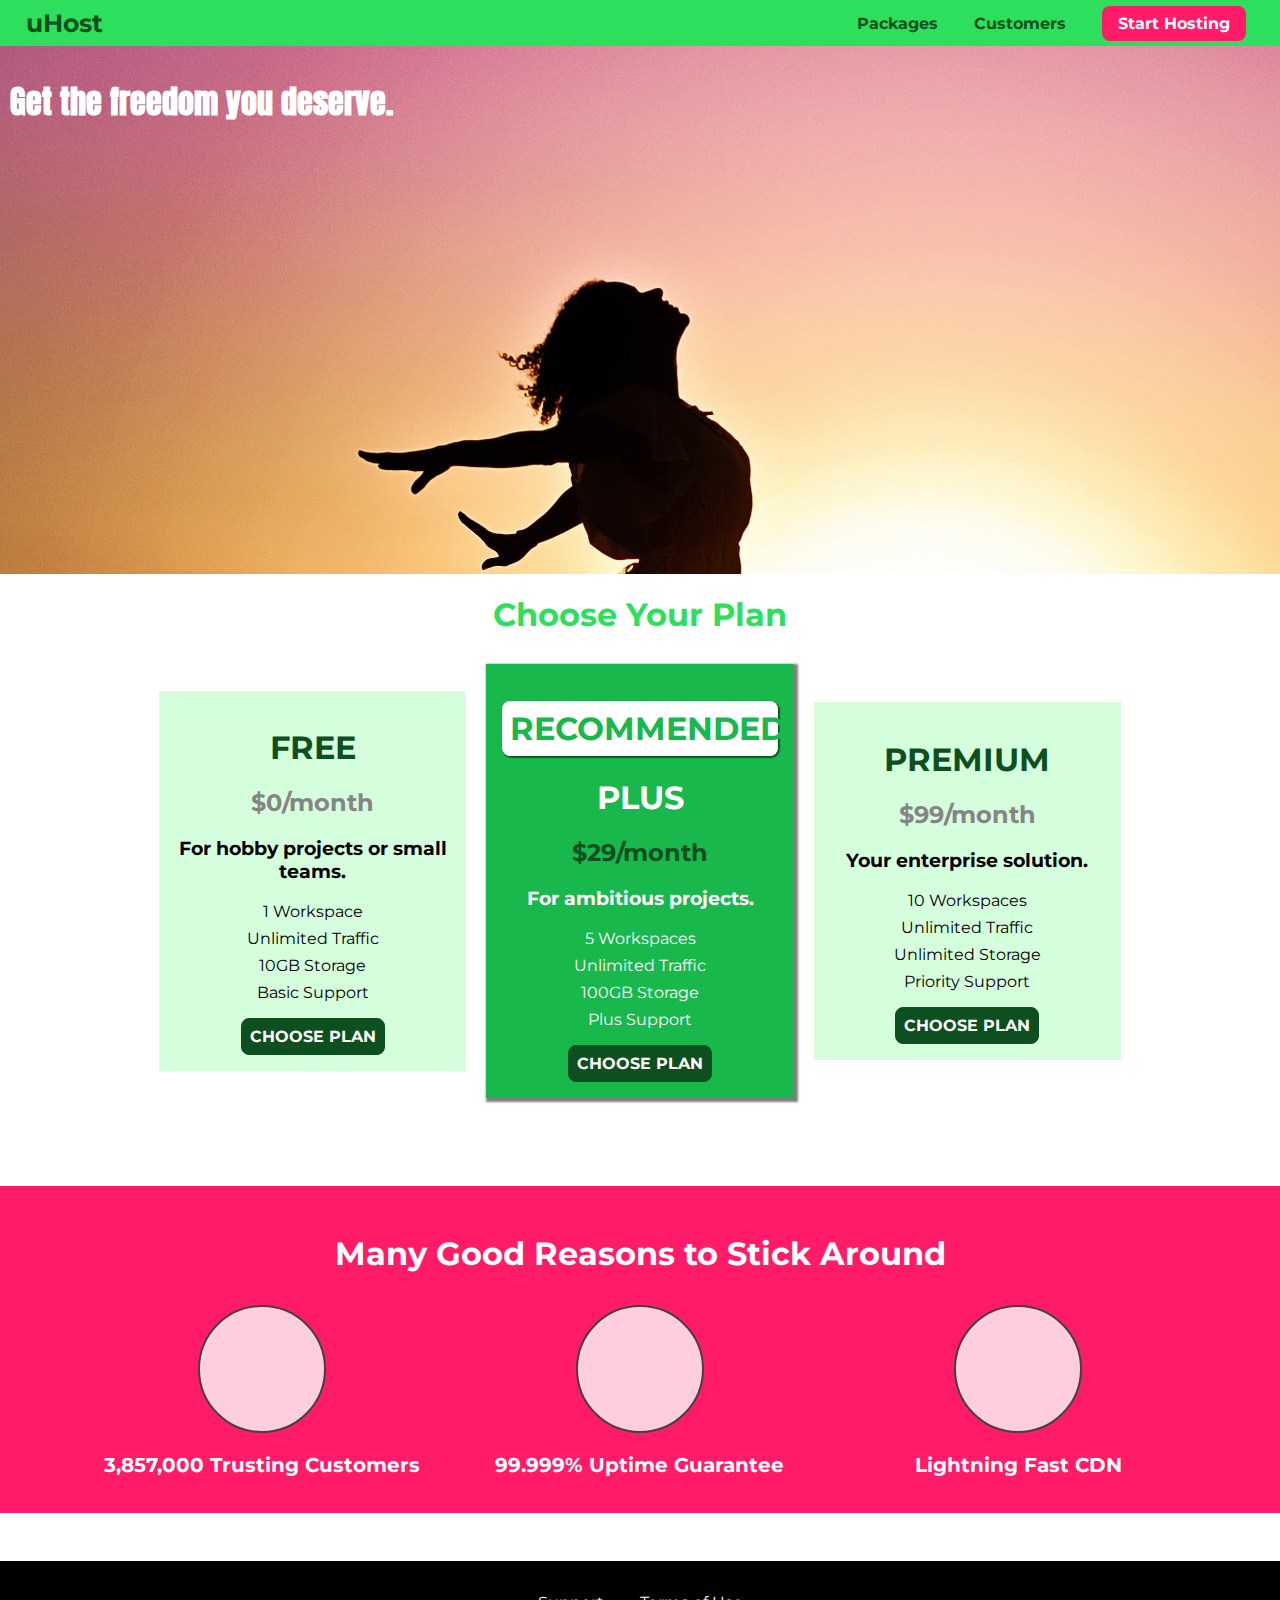
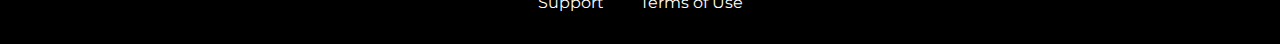
==== index.html @ b0d5c272 "78: Adding the Final Touches - - Horizontal centering tips" ====
<!DOCTYPE html>
<html lang="en">

<head>
  <meta charset="UTF-8">
  <meta http-equiv="X-UA-Compatible" content="ie=edge">
  <title>uHost</title>
  <link rel="shortcut icon" href="favicon.png">
  <link rel="stylesheet" href="shared.css">
  <link rel="stylesheet" href="main.css">
</head>

<body>
  <header class="main-header">
    <div>
      <a href="index.html" class="main-header__brand">
        uHost
      </a>
    </div>
    <nav class="main-nav">
      <ul class="main-nav__items">
        <li class="main-nav__item">
          <a href="packages/index.html">Packages</a>
        </li>
        <li class="main-nav__item">
          <a href="customers/index.html">Customers</a>
        </li>
        <li class="main-nav__item main-nav__item--cta">
          <a href="start-hosting/index.html">Start Hosting</a>
        </li>
      </ul>
    </nav>
  </header>

  <main>
    <section id="product-overview">
      <h1>Get the freedom you deserve.</h1>
    </section>
    <section id="plans">
      <h1 class="section-title">Choose Your Plan</h1>
      <div class="plan__list">
        <article class="plan">
            <h1 class="plan__title">FREE</h1>
            <h2 class="plan__price">$0/month</h2>
            <h3>For hobby projects or small teams.</h3>
            <ul class="plan__features">
                <li class="plan__feature">1 Workspace</li>
                <li class="plan__feature">Unlimited Traffic</li>
                <li class="plan__feature">10GB Storage</li>
                <li class="plan__feature">Basic Support</li>
            </ul>
            <div>
                <button class="button">CHOOSE PLAN</button>
            </div>
        </article>
        <article class="plan plan--highlighted">
            <h1 class="plan__annotation">RECOMMENDED</h1>
            <h1 class="plan__title">PLUS</h1>
            <h2 class="plan__price">$29/month</h2>
            <h3>For ambitious projects.</h3>
            <ul class="plan__features">
                <li class="plan__feature">5 Workspaces</li>
                <li class="plan__feature">Unlimited Traffic</li>
                <li class="plan__feature">100GB Storage</li>
                <li class="plan__feature">Plus Support</li>
            </ul>
            <div>
                <button class="button">CHOOSE PLAN</button>
            </div>
        </article>
        <article class="plan">
            <h1 class="plan__title">PREMIUM</h1>
            <h2 class="plan__price">$99/month</h2>
            <h3>Your enterprise solution.</h3>
            <ul class="plan__features">
                <li class="plan__feature">10 Workspaces</li>
                <li class="plan__feature">Unlimited Traffic</li>
                <li class="plan__feature">Unlimited Storage</li>
                <li class="plan__feature">Priority Support</li>
            </ul>
            <div>
                <button class="button">CHOOSE PLAN</button>
            </div>
        </article>
    </div>
    </section>
    <section id="key-features">
      <h1 class="section-title">Many Good Reasons to Stick Around</h1>
      <ul class="key-feature__list">
          <li class="key-feature">
              <div class="key-feature__image">

              </div>
              <p class="key-feature__description">3,857,000 Trusting Customers</p>
          </li>
          <li class="key-feature">
              <div class="key-feature__image">

              </div>
              <p class="key-feature__description">99.999% Uptime Guarantee</p>
          </li>
          <li class="key-feature">
              <div class="key-feature__image">

              </div>
              <p class="key-feature__description">Lightning Fast CDN</p>
          </li>
      </ul>
    </section>
  </main>
  <footer class="main-footer">
    <nav>
        <ul class="main-footer__links">
            <li class="main-footer__link">
                <a href="#">Support</a>
            </li>
            <li class="main-footer__link">
                <a href="#">Terms of Use</a>
            </li>
        </ul>
    </nav>
</footer>
</body>

</html>
---- shared.css ----
@import url('https://fonts.googleapis.com/css2?family=Anton&display=swap');
@import url('https://fonts.googleapis.com/css2?family=Montserrat&display=swap');
@import url('https://fonts.googleapis.com/css2?family=Montserrat:wght@700&display=swap');

* {
    box-sizing: border-box;
}

body {
    font-family: 'Montserrat', sans-serif;
    margin: 0;
}

.main-header {
    width: 100%;
    background: #2ddf5c;
    padding: 8px 16px;
}

.main-header > div {
    display: inline-block;
    vertical-align: middle;
}

.main-header__brand {
    color: #0e4f1f;
    text-decoration: none;
    font-weight: bold;
    padding: 10px;
    font-size: 25px;
}

.main-nav {
    display: inline-block;
    text-align: right;
    width: calc(100% - 103px);
    vertical-align: middle;
}

.main-nav__items {
    margin: 0;
    list-style: none;
}

.main-nav__item {
    display: inline-block;
    margin: 0 16px;
}

.main-nav__item > a {
    text-decoration: none;
    color: #0e4f1f;
    font-weight: bold;
    padding: 3px 0;
}

.main-nav__item > a:hover,
.main-nav__item > a:active {
    color: white;
    border-bottom: 5px solid white;
}

.main-nav__item--cta > a {
    color: white;
    background-color: #ff1b68;
    padding: 8px 16px;
    border-radius: 8px;
}

.main-nav__item--cta > a:hover,
.main-nav__item--cta > a:active {
    border-bottom: none;
    color: #ff1b68;
    background-color: white;
}

.main-footer {
    background: black;
    padding: 32px;
    margin-top: 48px;
}

.main-footer__links {
    text-align: center;
    list-style: none;
    margin: 0;
    padding: 0;
}

.main-footer__link {
    display: inline-block;
    margin: 0 16px;
}

.main-footer__link > a {
    color: white;
    text-decoration: none;
}

.main-footer__link > a:hover,
.main-footer__link > a:active {
    color: #ccc;
}

.button {
    background-color: #0e4f1f;
    color: white;
    font: inherit;
    border: 1.5px solid #0e4f1f;
    padding: 8px;
    border-radius: 8px; 
    font-weight: bold;
    cursor: pointer;
    margin-top: 8px;
}

.button:hover,
.button:active {
    background-color: white;
    color: #0e4f1f;
}

.button:focus {
    outline: none;
}
---- main.css ----
#product-overview {
    background: url("freedom.jpg");
    width: 100%;
    height: 528px;
    padding: 10px;
}

.section-title {
    color: #2ddf5c;
    text-align: center;
}

#product-overview h1 {
    color: white;
    font-family: 'Anton', sans-serif;
}

.plan__list {
    width: 80%;
    margin: auto;
    text-align: center;
}

.plan {
    background-color: #d5ffdc;
    text-align: center;
    padding: 16px;
    margin: 8px;
    display: inline-block;
    width: 30%;
    vertical-align: middle;
}

.plan--highlighted {
    background: #19b84c;
    color: white;
    box-shadow: 2px 2px 2px 2px rgba(0, 0, 0, 0.5);
}   

.plan__annotation {
    background: white;
    color: #19b84c;
    padding: 8px;
    box-shadow: 1px 1px 1px 1px rgba(0, 0, 0, 0.5);
    border-radius: 8px;
}

.plan__title {
    color: #0e4f1f;
}

.plan__price {
    color: #858585;
}

.plan--highlighted .plan__title {
    color: white;
}

.plan--highlighted .plan__price {
    color: #0e4f1f;
}

.plan__features {
    list-style: none;
    margin: 0;
    padding: 0;
}

.plan__feature {
    margin: 8px 0;
}

#key-features {
    background-color: #ff1b68;
    margin-top: 80px;
    padding: 16px;
}

#key-features > .section-title {
    color: white;
    margin: 32px;
}

.key-feature__list {
    list-style: none;
    margin: 0;
    padding: 0;
    text-align: center;
}

.key-feature {
    display: inline-block;
    width: 30%;
    vertical-align: top;
}

.key-feature__description {
    text-align: center;
    font-weight: bold;
    color: white;
    font-size: 20px;
}

.key-feature__image {
    background: #ffcede;
    width: 128px;
    height: 128px;
    border: 2px solid #424242;
    border-radius: 50%;
    margin: auto;
}
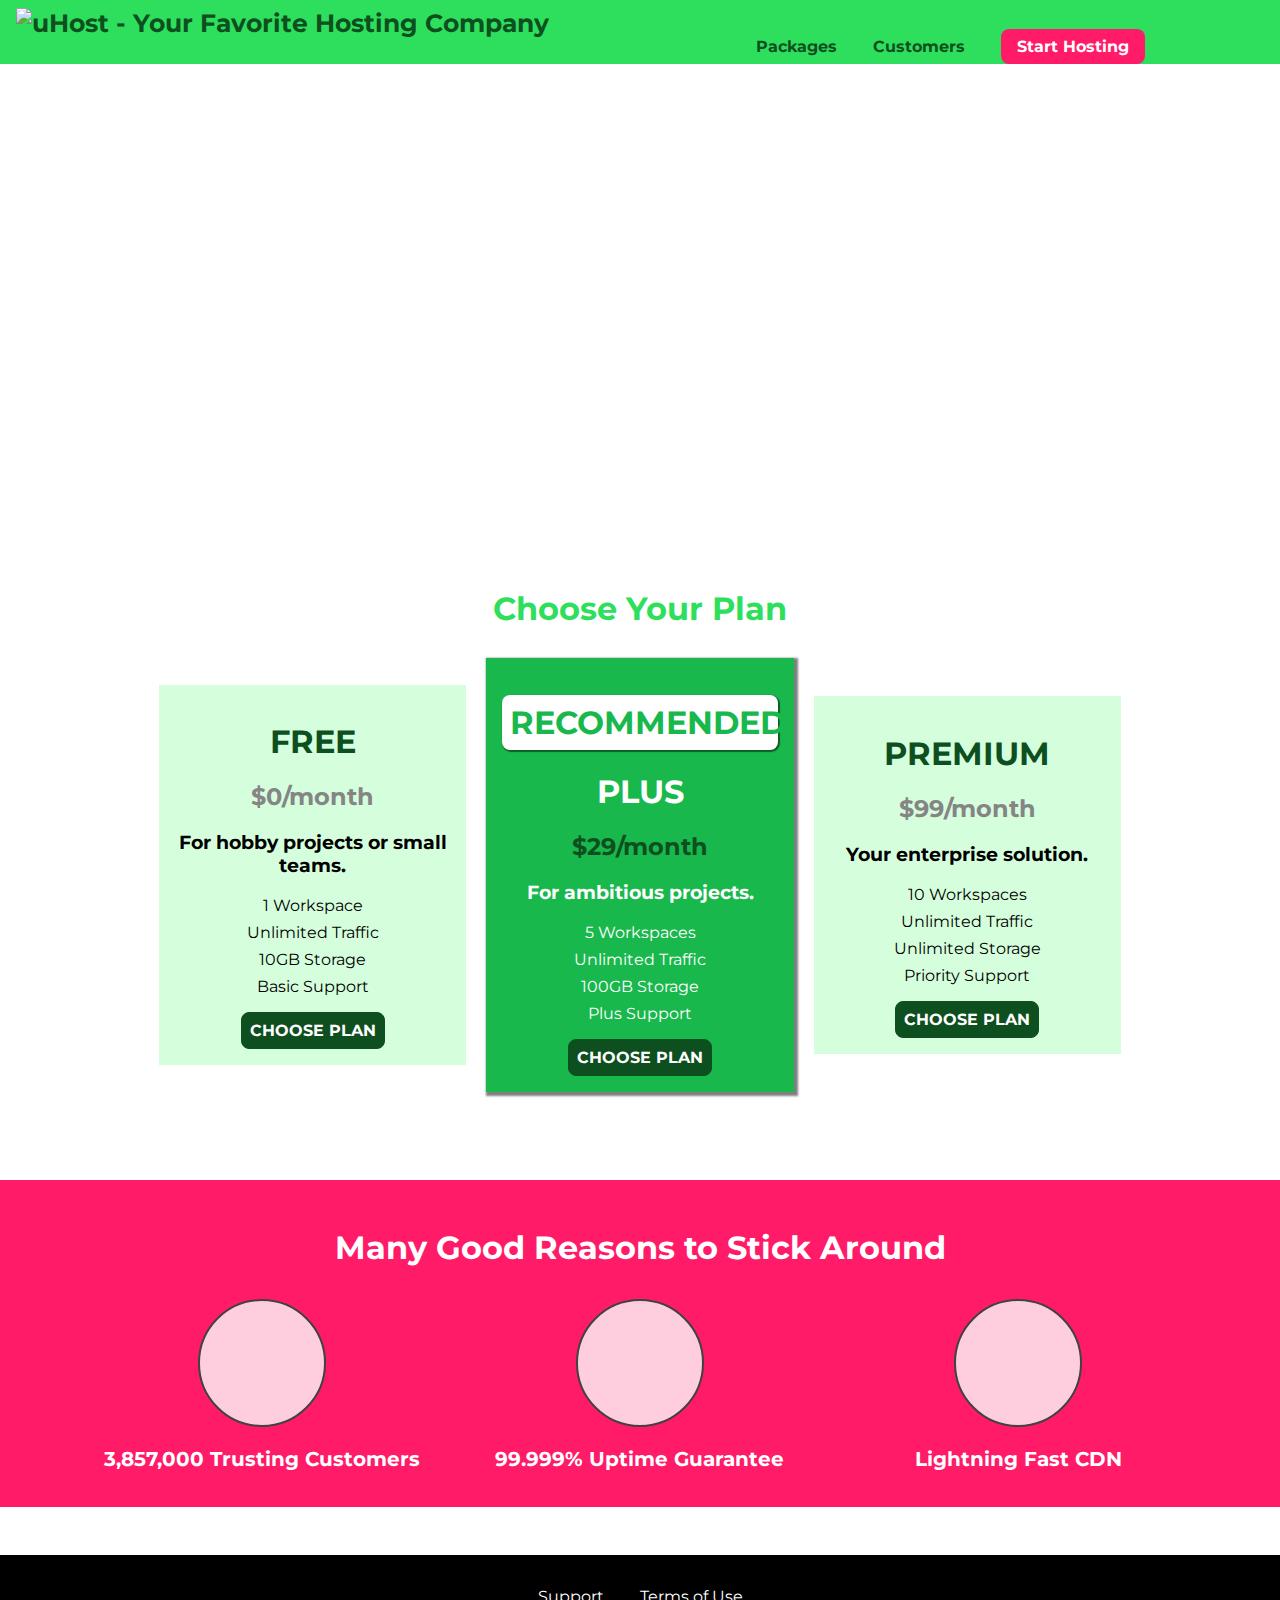
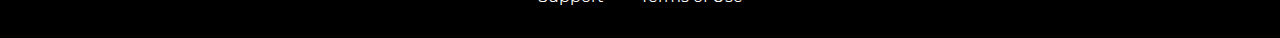
==== commit a6f51348: "103: Adding the Customers Page to our Website - -" ====
--- a/index.html
+++ b/index.html
@@ -14,7 +14,7 @@
   <header class="main-header">
     <div>
       <a href="index.html" class="main-header__brand">
-        uHost
+        <img src="images/uhost-icon.png" alt="uHost - Your Favorite Hosting Company">
       </a>
     </div>
     <nav class="main-nav">
--- a/shared.css
+++ b/shared.css
@@ -15,6 +15,10 @@
     width: 100%;
     background: #2ddf5c;
     padding: 8px 16px;
+    position: fixed;
+    top: 0;
+    left: 0;
+    z-index: 1;
 }
 
 .main-header > div {
@@ -26,8 +30,13 @@
     color: #0e4f1f;
     text-decoration: none;
     font-weight: bold;
-    padding: 10px;
     font-size: 25px;
+    height: 22px;
+    display: inline-block;
+}
+
+.main-header__brand img {
+    height: 100%;
 }
 
 .main-nav {
--- a/main.css
+++ b/main.css
@@ -1,8 +1,10 @@
 #product-overview {
-    background: url("freedom.jpg");
+    background: url("images/freedom.jpg") left 10% bottom 20% / cover no-repeat border-box;
     width: 100%;
     height: 528px;
     padding: 10px;
+    margin-top: 40px;
+    position: relative;
 }
 
 .section-title {
@@ -13,6 +15,9 @@
 #product-overview h1 {
     color: white;
     font-family: 'Anton', sans-serif;
+    position: absolute;
+    bottom: 3%;
+    left: 4%;
 }
 
 .plan__list {
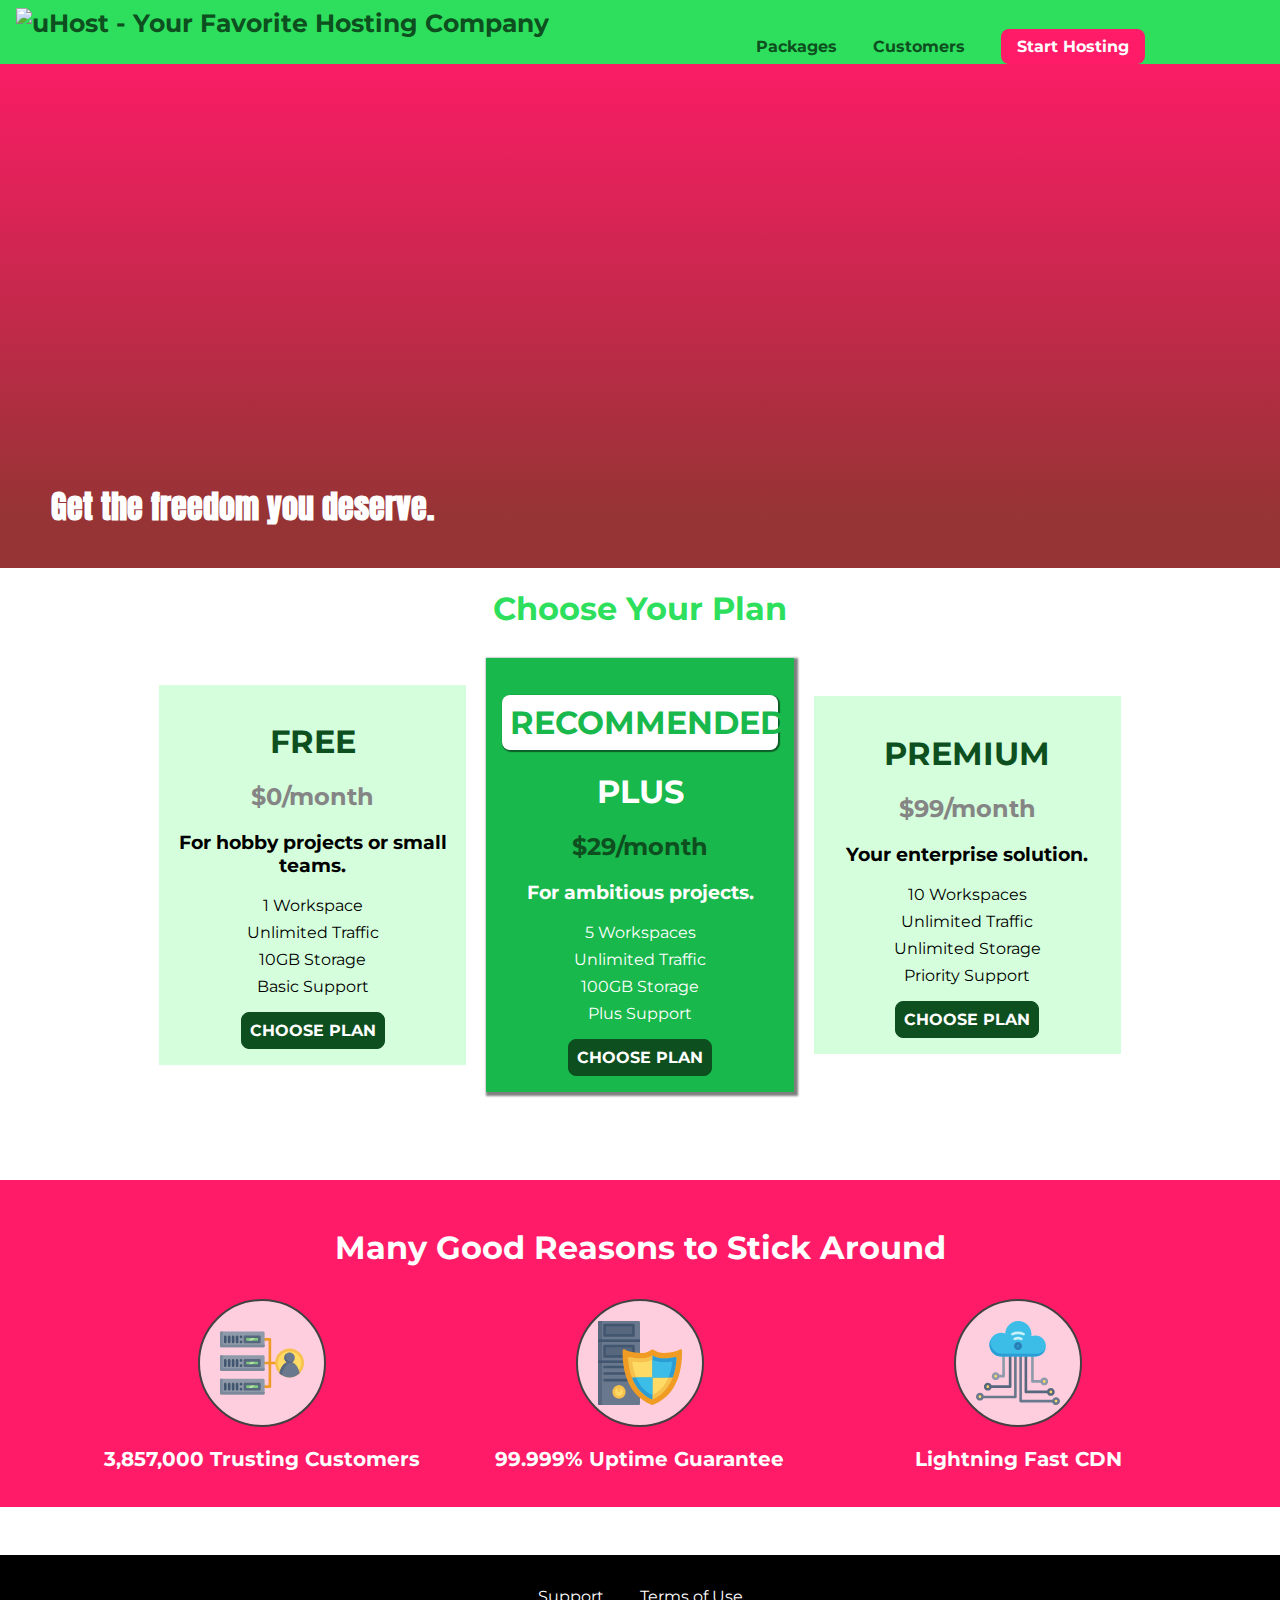
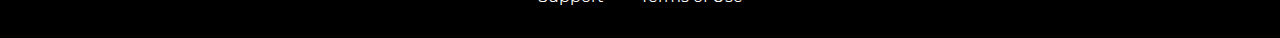
==== commit 3dcd737a: "119: Fixing the Height 100% Issue - -" ====
--- a/index.html
+++ b/index.html
@@ -11,6 +11,8 @@
 </head>
 
 <body>
+  <div class="backdrop"></div>
+
   <header class="main-header">
     <div>
       <a href="index.html" class="main-header__brand">
@@ -40,86 +42,262 @@
       <h1 class="section-title">Choose Your Plan</h1>
       <div class="plan__list">
         <article class="plan">
-            <h1 class="plan__title">FREE</h1>
-            <h2 class="plan__price">$0/month</h2>
-            <h3>For hobby projects or small teams.</h3>
-            <ul class="plan__features">
-                <li class="plan__feature">1 Workspace</li>
-                <li class="plan__feature">Unlimited Traffic</li>
-                <li class="plan__feature">10GB Storage</li>
-                <li class="plan__feature">Basic Support</li>
-            </ul>
-            <div>
-                <button class="button">CHOOSE PLAN</button>
-            </div>
+          <h1 class="plan__title">FREE</h1>
+          <h2 class="plan__price">$0/month</h2>
+          <h3>For hobby projects or small teams.</h3>
+          <ul class="plan__features">
+            <li class="plan__feature">1 Workspace</li>
+            <li class="plan__feature">Unlimited Traffic</li>
+            <li class="plan__feature">10GB Storage</li>
+            <li class="plan__feature">Basic Support</li>
+          </ul>
+          <div>
+            <button class="button">CHOOSE PLAN</button>
+          </div>
         </article>
         <article class="plan plan--highlighted">
-            <h1 class="plan__annotation">RECOMMENDED</h1>
-            <h1 class="plan__title">PLUS</h1>
-            <h2 class="plan__price">$29/month</h2>
-            <h3>For ambitious projects.</h3>
-            <ul class="plan__features">
-                <li class="plan__feature">5 Workspaces</li>
-                <li class="plan__feature">Unlimited Traffic</li>
-                <li class="plan__feature">100GB Storage</li>
-                <li class="plan__feature">Plus Support</li>
-            </ul>
-            <div>
-                <button class="button">CHOOSE PLAN</button>
-            </div>
+          <h1 class="plan__annotation">RECOMMENDED</h1>
+          <h1 class="plan__title">PLUS</h1>
+          <h2 class="plan__price">$29/month</h2>
+          <h3>For ambitious projects.</h3>
+          <ul class="plan__features">
+            <li class="plan__feature">5 Workspaces</li>
+            <li class="plan__feature">Unlimited Traffic</li>
+            <li class="plan__feature">100GB Storage</li>
+            <li class="plan__feature">Plus Support</li>
+          </ul>
+          <div>
+            <button class="button">CHOOSE PLAN</button>
+          </div>
         </article>
         <article class="plan">
-            <h1 class="plan__title">PREMIUM</h1>
-            <h2 class="plan__price">$99/month</h2>
-            <h3>Your enterprise solution.</h3>
-            <ul class="plan__features">
-                <li class="plan__feature">10 Workspaces</li>
-                <li class="plan__feature">Unlimited Traffic</li>
-                <li class="plan__feature">Unlimited Storage</li>
-                <li class="plan__feature">Priority Support</li>
-            </ul>
-            <div>
-                <button class="button">CHOOSE PLAN</button>
-            </div>
+          <h1 class="plan__title">PREMIUM</h1>
+          <h2 class="plan__price">$99/month</h2>
+          <h3>Your enterprise solution.</h3>
+          <ul class="plan__features">
+            <li class="plan__feature">10 Workspaces</li>
+            <li class="plan__feature">Unlimited Traffic</li>
+            <li class="plan__feature">Unlimited Storage</li>
+            <li class="plan__feature">Priority Support</li>
+          </ul>
+          <div>
+            <button class="button">CHOOSE PLAN</button>
+          </div>
         </article>
-    </div>
+      </div>
     </section>
     <section id="key-features">
       <h1 class="section-title">Many Good Reasons to Stick Around</h1>
       <ul class="key-feature__list">
-          <li class="key-feature">
-              <div class="key-feature__image">
-
-              </div>
-              <p class="key-feature__description">3,857,000 Trusting Customers</p>
-          </li>
-          <li class="key-feature">
-              <div class="key-feature__image">
-
-              </div>
-              <p class="key-feature__description">99.999% Uptime Guarantee</p>
-          </li>
-          <li class="key-feature">
-              <div class="key-feature__image">
-
-              </div>
-              <p class="key-feature__description">Lightning Fast CDN</p>
-          </li>
+        <li class="key-feature">
+          <div class="key-feature__image">
+            <svg viewBox="0 0 512 512">
+              <path style="fill:#F09B24;"
+                d="M344,248h-32V112c0-4.418-3.582-8-8-8h-40c-4.418,0-8,3.582-8,8s3.582,8,8,8h32v128h-32  c-4.418,0-8,3.582-8,8s3.582,8,8,8h32v128h-32c-4.418,0-8,3.582-8,8s3.582,8,8,8h40c4.418,0,8-3.582,8-8V264h32c4.418,0,8-3.582,8-8  S348.418,248,344,248z" />
+              <path style="fill:#8E9AA9;"
+                d="M264,64H8c-4.418,0-8,3.582-8,8v80c0,4.418,3.582,8,8,8h256c4.418,0,8-3.582,8-8V72  C272,67.582,268.418,64,264,64z" />
+              <path style="fill:#7C899B;"
+                d="M24,144c-4.418,0-8-3.582-8-8V64H8c-4.418,0-8,3.582-8,8v80c0,4.418,3.582,8,8,8h256  c4.418,0,8-3.582,8-8v-8H24z" />
+              <rect x="152" y="96" style="fill:#B8E3A8;" width="88" height="32" />
+              <g>
+                <polygon style="fill:#7EC97D;" points="152,96 152,128 166,128 198,96  " />
+                <polygon style="fill:#7EC97D;" points="220,96 188,128 240,128 240,96  " />
+              </g>
+              <path style="fill:#56677E;"
+                d="M240,136h-88c-4.418,0-8-3.582-8-8V96c0-4.418,3.582-8,8-8h88c4.418,0,8,3.582,8,8v32  C248,132.418,244.418,136,240,136z M160,120h72v-16h-72V120z" />
+              <g>
+                <path style="fill:#435670;"
+                  d="M32,136c-4.418,0-8-3.582-8-8V96c0-4.418,3.582-8,8-8s8,3.582,8,8v32C40,132.418,36.418,136,32,136z   " />
+                <path style="fill:#435670;"
+                  d="M56,136c-4.418,0-8-3.582-8-8V96c0-4.418,3.582-8,8-8s8,3.582,8,8v32C64,132.418,60.418,136,56,136z   " />
+                <path style="fill:#435670;"
+                  d="M80,136c-4.418,0-8-3.582-8-8V96c0-4.418,3.582-8,8-8s8,3.582,8,8v32C88,132.418,84.418,136,80,136z   " />
+                <path style="fill:#435670;"
+                  d="M104,136c-4.418,0-8-3.582-8-8V96c0-4.418,3.582-8,8-8s8,3.582,8,8v32   C112,132.418,108.418,136,104,136z" />
+                <path style="fill:#435670;"
+                  d="M128,105c-4.418,0-8-3.582-8-8v-1c0-4.418,3.582-8,8-8s8,3.582,8,8v1   C136,101.418,132.418,105,128,105z" />
+                <path style="fill:#435670;"
+                  d="M128,136c-4.418,0-8-3.582-8-8v-1c0-4.418,3.582-8,8-8s8,3.582,8,8v1   C136,132.418,132.418,136,128,136z" />
+              </g>
+              <path style="fill:#8E9AA9;"
+                d="M264,208H8c-4.418,0-8,3.582-8,8v80c0,4.418,3.582,8,8,8h256c4.418,0,8-3.582,8-8v-80  C272,211.582,268.418,208,264,208z" />
+              <path style="fill:#7C899B;"
+                d="M24,288c-4.418,0-8-3.582-8-8v-72H8c-4.418,0-8,3.582-8,8v80c0,4.418,3.582,8,8,8h256  c4.418,0,8-3.582,8-8v-8H24z" />
+              <rect x="152" y="240" style="fill:#B8E3A8;" width="88" height="32" />
+              <g>
+                <polygon style="fill:#7EC97D;" points="152,240 152,272 166,272 198,240  " />
+                <polygon style="fill:#7EC97D;" points="220,240 188,272 240,272 240,240  " />
+              </g>
+              <path style="fill:#56677E;"
+                d="M240,280h-88c-4.418,0-8-3.582-8-8v-32c0-4.418,3.582-8,8-8h88c4.418,0,8,3.582,8,8v32  C248,276.418,244.418,280,240,280z M160,264h72v-16h-72V264z" />
+              <g>
+                <path style="fill:#435670;"
+                  d="M32,280c-4.418,0-8-3.582-8-8v-32c0-4.418,3.582-8,8-8s8,3.582,8,8v32C40,276.418,36.418,280,32,280   z" />
+                <path style="fill:#435670;"
+                  d="M56,280c-4.418,0-8-3.582-8-8v-32c0-4.418,3.582-8,8-8s8,3.582,8,8v32C64,276.418,60.418,280,56,280   z" />
+                <path style="fill:#435670;"
+                  d="M80,280c-4.418,0-8-3.582-8-8v-32c0-4.418,3.582-8,8-8s8,3.582,8,8v32C88,276.418,84.418,280,80,280   z" />
+                <path style="fill:#435670;"
+                  d="M104,280c-4.418,0-8-3.582-8-8v-32c0-4.418,3.582-8,8-8s8,3.582,8,8v32   C112,276.418,108.418,280,104,280z" />
+                <path style="fill:#435670;"
+                  d="M128,249c-4.418,0-8-3.582-8-8v-1c0-4.418,3.582-8,8-8s8,3.582,8,8v1   C136,245.418,132.418,249,128,249z" />
+                <path style="fill:#435670;"
+                  d="M128,280c-4.418,0-8-3.582-8-8v-1c0-4.418,3.582-8,8-8s8,3.582,8,8v1   C136,276.418,132.418,280,128,280z" />
+              </g>
+              <path style="fill:#8E9AA9;"
+                d="M264,352H8c-4.418,0-8,3.582-8,8v80c0,4.418,3.582,8,8,8h256c4.418,0,8-3.582,8-8v-80  C272,355.582,268.418,352,264,352z" />
+              <path style="fill:#7C899B;"
+                d="M24,432c-4.418,0-8-3.582-8-8v-72H8c-4.418,0-8,3.582-8,8v80c0,4.418,3.582,8,8,8h256  c4.418,0,8-3.582,8-8v-8H24z" />
+              <rect x="152" y="384" style="fill:#B8E3A8;" width="88" height="32" />
+              <g>
+                <polygon style="fill:#7EC97D;" points="152,384 152,416 166,416 198,384  " />
+                <polygon style="fill:#7EC97D;" points="220,384 188,416 240,416 240,384  " />
+              </g>
+              <path style="fill:#56677E;"
+                d="M240,424h-88c-4.418,0-8-3.582-8-8v-32c0-4.418,3.582-8,8-8h88c4.418,0,8,3.582,8,8v32  C248,420.418,244.418,424,240,424z M160,408h72v-16h-72V408z" />
+              <g>
+                <path style="fill:#435670;"
+                  d="M32,424c-4.418,0-8-3.582-8-8v-32c0-4.418,3.582-8,8-8s8,3.582,8,8v32C40,420.418,36.418,424,32,424   z" />
+                <path style="fill:#435670;"
+                  d="M56,424c-4.418,0-8-3.582-8-8v-32c0-4.418,3.582-8,8-8s8,3.582,8,8v32C64,420.418,60.418,424,56,424   z" />
+                <path style="fill:#435670;"
+                  d="M80,424c-4.418,0-8-3.582-8-8v-32c0-4.418,3.582-8,8-8s8,3.582,8,8v32C88,420.418,84.418,424,80,424   z" />
+                <path style="fill:#435670;"
+                  d="M104,424c-4.418,0-8-3.582-8-8v-32c0-4.418,3.582-8,8-8s8,3.582,8,8v32   C112,420.418,108.418,424,104,424z" />
+                <path style="fill:#435670;"
+                  d="M128,393c-4.418,0-8-3.582-8-8v-1c0-4.418,3.582-8,8-8s8,3.582,8,8v1   C136,389.418,132.418,393,128,393z" />
+                <path style="fill:#435670;"
+                  d="M128,424c-4.418,0-8-3.582-8-8v-1c0-4.418,3.582-8,8-8s8,3.582,8,8v1   C136,420.418,132.418,424,128,424z" />
+              </g>
+              <path style="fill:#F7C14D;"
+                d="M424,168c-48.523,0-88,39.477-88,88s39.477,88,88,88s88-39.477,88-88S472.523,168,424,168z" />
+              <path style="fill:#FFDB66;"
+                d="M424,184c-39.701,0-72,32.299-72,72s32.299,72,72,72s72-32.299,72-72S463.701,184,424,184z" />
+              <path style="fill:#69788D;"
+                d="M484.893,314.16C476.393,274.588,451.922,248,424,248s-52.393,26.588-60.893,66.16  c-0.605,2.82,0.354,5.749,2.511,7.664C381.731,336.124,402.465,344,424,344s42.269-7.876,58.381-22.176  C484.539,319.909,485.498,316.98,484.893,314.16z" />
+              <path style="fill:#56677E;"
+                d="M434.053,249.171C430.768,248.403,427.411,248,424,248c-27.922,0-52.393,26.588-60.893,66.16  c-0.605,2.82,0.354,5.749,2.511,7.664c3.383,3.002,6.979,5.703,10.734,8.125C384.904,286.243,407.373,255.378,434.053,249.171z" />
+              <path style="fill:#69788D;"
+                d="M424,192c-17.645,0-32,14.355-32,32s14.355,32,32,32s32-14.355,32-32S441.645,192,424,192z" />
+              <path style="fill:#56677E;"
+                d="M432,248c-17.645,0-32-14.355-32-32c0-6.783,2.128-13.076,5.742-18.258  C397.444,203.53,392,213.138,392,224c0,17.645,14.355,32,32,32c10.862,0,20.471-5.444,26.258-13.742  C445.076,245.872,438.783,248,432,248z" />
+
+            </svg>
+          </div>
+          <p class="key-feature__description">3,857,000 Trusting Customers</p>
+        </li>
+        <li class="key-feature">
+          <div class="key-feature__image">
+            <svg viewBox="0 0 512 512">
+              <path style="fill:#69788D;"
+                d="M248,0H8C3.582,0,0,3.582,0,8v496c0,4.418,3.582,8,8,8h240c4.418,0,8-3.582,8-8V8  C256,3.582,252.418,0,248,0z" />
+              <path style="fill:#56677E;"
+                d="M24,504V8c0-4.418,3.582-8,8-8H8C3.582,0,0,3.582,0,8v496c0,4.418,3.582,8,8,8h24  C27.582,512,24,508.418,24,504z" />
+              <g>
+                <rect x="0" y="112" style="fill:#435670;" width="256" height="16" />
+                <rect x="0" y="240" style="fill:#435670;" width="256" height="16" />
+              </g>
+              <path style="fill:#F7C14D;"
+                d="M128,392c-22.056,0-40,17.944-40,40s17.944,40,40,40s40-17.944,40-40S150.056,392,128,392z" />
+              <path style="fill:#FFDB66;"
+                d="M128,408c-13.233,0-24,10.767-24,24s10.767,24,24,24s24-10.767,24-24S141.233,408,128,408z" />
+              <path style="fill:#F7C14D;"
+                d="M128,392c-2.739,0-5.414,0.278-8,0.805V424c0,4.418,3.582,8,8,8c4.418,0,8-3.582,8-8v-31.195  C133.414,392.278,130.739,392,128,392z" />
+              <g>
+                <path style="fill:#435670;"
+                  d="M216,288H40c-4.418,0-8-3.582-8-8s3.582-8,8-8h176c4.418,0,8,3.582,8,8S220.418,288,216,288z" />
+                <path style="fill:#435670;"
+                  d="M216,328H40c-4.418,0-8-3.582-8-8s3.582-8,8-8h176c4.418,0,8,3.582,8,8S220.418,328,216,328z" />
+                <path style="fill:#435670;"
+                  d="M216,368H40c-4.418,0-8-3.582-8-8s3.582-8,8-8h176c4.418,0,8,3.582,8,8S220.418,368,216,368z" />
+                <path style="fill:#435670;"
+                  d="M216,16H40c-4.418,0-8,3.582-8,8v64c0,4.418,3.582,8,8,8h176c4.418,0,8-3.582,8-8V24   C224,19.582,220.418,16,216,16z" />
+              </g>
+              <rect x="48" y="32" style="fill:#56677E;" width="160" height="48" />
+              <path style="fill:#435670;"
+                d="M216,144H40c-4.418,0-8,3.582-8,8v64c0,4.418,3.582,8,8,8h176c4.418,0,8-3.582,8-8v-64  C224,147.582,220.418,144,216,144z" />
+              <rect x="48" y="160" style="fill:#56677E;" width="160" height="48" />
+              <path style="fill:#F09B24;"
+                d="M511.747,180.237c-0.194-6.537-8.107-10.107-13.135-5.894c-5.6,4.693-42.904,21.282-98.514,21.282  c-33.45,0-64.625-20.999-64.929-21.206c-2.9-1.991-6.764-1.85-9.512,0.346c-2.677,2.135-27.201,20.86-63.793,20.86  c-55.607,0-92.914-16.589-98.515-21.282c-5.028-4.211-12.941-0.645-13.135,5.894c-1.634,54.834,4.655,105.941,18.693,151.903  c12.096,39.604,29.759,74.047,52.497,102.373c27.538,34.304,62.743,59.882,104.66,76.045c3.069,1.918,6.757,1.921,9.83,0  c41.917-16.163,77.122-41.741,104.66-76.045c22.738-28.326,40.401-62.77,52.497-102.373  C507.092,286.179,513.381,235.071,511.747,180.237z" />
+              <path style="fill:#F7C14D;"
+                d="M476.21,221.226c-1.953-1.631-4.568-2.235-7.036-1.628c-21.686,5.327-44.926,8.028-69.075,8.028  c-25.926,0-49.633-8.975-64.955-16.504c-2.307-1.134-5.016-1.091-7.284,0.116c-14.059,7.477-36.919,16.388-65.994,16.388  c-24.153,0-47.394-2.701-69.075-8.028c-5.155-1.268-10.221,2.966-9.894,8.261c2.077,33.693,7.668,65.635,16.616,94.935  c22.774,74.565,66.139,126.334,128.888,153.868c2.032,0.891,4.397,0.891,6.43,0c61.777-27.107,104.716-78.876,127.62-153.868  c8.948-29.3,14.539-61.241,16.616-94.935C479.224,225.319,478.163,222.856,476.21,221.226z" />
+              <path style="fill:#FFDB66;"
+                d="M331.609,451.727c-52.604-25.289-89.304-70.987-109.144-135.944  c-6.532-21.39-11.162-44.336-13.82-68.447c17.133,2.852,34.952,4.291,53.22,4.291c29.394,0,53.376-7.793,69.978-15.561  c17.44,7.736,41.656,15.561,68.256,15.561c18.267,0,36.085-1.439,53.219-4.291c-2.659,24.112-7.288,47.06-13.82,68.448  C419.545,381.108,383.27,426.805,331.609,451.727z" />
+              <g>
+                <path style="fill:#2C9DD4;"
+                  d="M479.066,227.858c0.157-2.539-0.903-5.002-2.856-6.633s-4.568-2.235-7.036-1.628   c-21.686,5.327-44.926,8.028-69.075,8.028c-25.926,0-49.633-8.975-64.955-16.504c-1.057-0.52-2.2-0.78-3.345-0.806l-0.072,133.351   h123.601c2.556-6.746,4.933-13.702,7.123-20.874C471.398,293.493,476.989,261.552,479.066,227.858z" />
+                <path style="fill:#2C9DD4;"
+                  d="M206.658,343.667c24.153,63.42,65.028,108.108,121.743,132.995c1.031,0.452,2.147,0.673,3.263,0.666   l0.063-133.661H206.658z" />
+              </g>
+              <g>
+                <path style="fill:#3CBDE8;"
+                  d="M439.497,315.783c6.532-21.389,11.161-44.336,13.82-68.448c-17.134,2.852-34.952,4.291-53.219,4.291   c-26.6,0-50.815-7.824-68.256-15.561l-0.116,107.601h97.758C433.179,334.807,436.524,325.518,439.497,315.783z" />
+                <path style="fill:#3CBDE8;"
+                  d="M232.523,343.667c21.144,50.298,54.363,86.56,99.087,108.06l0.117-108.06H232.523z" />
+              </g>
+            </svg>
+          </div>
+          <p class="key-feature__description">99.999% Uptime Guarantee</p>
+        </li>
+        <li class="key-feature">
+          <div class="key-feature__image">
+            <svg viewBox="0 0 512 512">
+              <path style="fill:#8E9AA9;"
+                d="M168,200c-4.418,0-8,3.582-8,8v120h-17.376c-3.302-9.311-12.194-16-22.624-16  c-13.234,0-24,10.767-24,24s10.766,24,24,24c10.429,0,19.321-6.689,22.624-16H168c4.418,0,8-3.582,8-8V208  C176,203.582,172.418,200,168,200z" />
+              <path style="fill:#FFDB66;"
+                d="M120,328c-4.411,0-8,3.589-8,8s3.589,8,8,8s8-3.589,8-8S124.411,328,120,328z" />
+              <path style="fill:#56677E;"
+                d="M208,200c-4.418,0-8,3.582-8,8v184H94.624C91.322,382.689,82.43,376,72,376  c-13.234,0-24,10.767-24,24s10.766,24,24,24c10.429,0,19.321-6.689,22.624-16H208c4.418,0,8-3.582,8-8V208  C216,203.582,212.418,200,208,200z" />
+              <path style="fill:#FFDB66;" d="M72,392c-4.411,0-8,3.589-8,8s3.589,8,8,8s8-3.589,8-8S76.411,392,72,392z" />
+              <path style="fill:#69788D;"
+                d="M240,208c-4.418,0-8,3.582-8,8v239H47.24c-2.671-10.34-12.078-18-23.24-18c-13.234,0-24,10.767-24,24  s10.766,24,24,24c9.666,0,18.009-5.747,21.809-14H240c4.418,0,8-3.582,8-8V216C248,211.582,244.418,208,240,208z" />
+              <path style="fill:#FFDB66;" d="M24,453c-4.411,0-8,3.589-8,8s3.589,8,8,8s8-3.589,8-8S28.411,453,24,453z" />
+              <path style="fill:#69788D;"
+                d="M488,464c-10.429,0-19.321,6.689-22.624,16H280V208c0-4.418-3.582-8-8-8s-8,3.582-8,8v280  c0,4.418,3.582,8,8,8h193.376c3.302,9.311,12.194,16,22.624,16c13.234,0,24-10.767,24-24S501.234,464,488,464z" />
+              <path style="fill:#FFDB66;"
+                d="M488,480c-4.411,0-8,3.589-8,8s3.589,8,8,8s8-3.589,8-8S492.411,480,488,480z" />
+              <path style="fill:#56677E;"
+                d="M456,408c-10.429,0-19.321,6.689-22.624,16H312V208c0-4.418-3.582-8-8-8s-8,3.582-8,8v224  c0,4.418,3.582,8,8,8h129.376c3.302,9.311,12.194,16,22.624,16c13.234,0,24-10.767,24-24S469.234,408,456,408z" />
+              <path style="fill:#FFDB66;"
+                d="M456,424c-4.411,0-8,3.589-8,8s3.589,8,8,8s8-3.589,8-8S460.411,424,456,424z" />
+              <path style="fill:#8E9AA9;"
+                d="M416,344c-10.429,0-19.321,6.689-22.624,16H352V208c0-4.418-3.582-8-8-8s-8,3.582-8,8v160  c0,4.418,3.582,8,8,8h49.376c3.302,9.311,12.194,16,22.624,16c13.234,0,24-10.767,24-24S429.234,344,416,344z" />
+              <path style="fill:#FFDB66;"
+                d="M416,360c-4.411,0-8,3.589-8,8s3.589,8,8,8s8-3.589,8-8S420.411,360,416,360z" />
+              <path style="fill:#3CBDE8;"
+                d="M362,88c-8.741,0-17.231,1.751-25.06,5.085C337.646,88.797,338,84.43,338,80  c0-44.112-35.888-80-80-80c-42.823,0-77.895,33.816-79.909,76.149C170.393,73.415,162.244,72,154,72c-39.701,0-72,32.299-72,72  s32.299,72,72,72h208c35.29,0,64-28.71,64-64S397.29,88,362,88z" />
+              <path style="fill:#2C9DD4;"
+                d="M368,200H160c-39.701,0-72-32.299-72-72c0-5.863,0.721-11.559,2.05-17.019  C84.918,120.88,82,132.102,82,144c0,39.701,32.299,72,72,72h208c30.389,0,55.88-21.296,62.379-49.743  C413.565,186.327,392.352,200,368,200z" />
+              <path style="fill:#2A7DB5;"
+                d="M256,128c-13.234,0-24,10.767-24,24s10.766,24,24,24c13.233,0,24-10.767,24-24S269.233,128,256,128z" />
+              <path style="fill:#2C9DD4;"
+                d="M256,144c-4.411,0-8,3.589-8,8s3.589,8,8,8c4.411,0,8-3.589,8-8S260.411,144,256,144z" />
+              <g>
+                <path style="fill:#C5F1FA;"
+                  d="M221.755,87.695c-2.994,0-5.864-1.688-7.233-4.572c-1.894-3.991-0.194-8.763,3.798-10.657   C230.157,66.849,242.834,64,256,64c13.166,0,25.844,2.849,37.68,8.466c3.992,1.895,5.692,6.666,3.798,10.657   s-6.666,5.692-10.657,3.798C277.144,82.328,266.774,80,256,80c-10.774,0-21.144,2.328-30.821,6.921   C224.072,87.446,222.904,87.695,221.755,87.695z" />
+                <path style="fill:#C5F1FA;"
+                  d="M276.545,116.618c-1.148,0-2.316-0.249-3.424-0.774C267.745,113.293,261.985,112,256,112   c-5.985,0-11.745,1.293-17.121,3.844c-3.991,1.895-8.763,0.192-10.657-3.798c-1.894-3.992-0.193-8.764,3.798-10.657   C239.557,97.813,247.625,96,256,96c8.376,0,16.444,1.813,23.98,5.389c3.991,1.894,5.692,6.665,3.798,10.657   C282.41,114.93,279.539,116.618,276.545,116.618z" />
+              </g>
+
+            </svg>
+          </div>
+          <p class="key-feature__description">Lightning Fast CDN</p>
+        </li>
       </ul>
     </section>
   </main>
   <footer class="main-footer">
     <nav>
-        <ul class="main-footer__links">
-            <li class="main-footer__link">
-                <a href="#">Support</a>
-            </li>
-            <li class="main-footer__link">
-                <a href="#">Terms of Use</a>
-            </li>
-        </ul>
+      <ul class="main-footer__links">
+        <li class="main-footer__link">
+          <a href="#">Support</a>
+        </li>
+        <li class="main-footer__link">
+          <a href="#">Terms of Use</a>
+        </li>
+      </ul>
     </nav>
-</footer>
+  </footer>
 </body>
 
-</html>
+</html>--- a/shared.css
+++ b/shared.css
@@ -9,6 +9,17 @@
 body {
     font-family: 'Montserrat', sans-serif;
     margin: 0;
+}
+
+.backdrop {
+    position: fixed;
+    top: 0;
+    left: 0;
+    display: none;
+    z-index: 100;
+    width: 100%;
+    height: 100%;
+    background: rgba(0, 0, 0, 0.5);
 }
 
 .main-header {
--- a/main.css
+++ b/main.css
@@ -1,5 +1,8 @@
 #product-overview {
-    background: url("images/freedom.jpg") left 10% bottom 20% / cover no-repeat border-box;
+    background: 
+        linear-gradient(to top, rgba(80, 68, 18, 0.6) 10%, transparent), 
+        url("images/freedom.jpg") left 10% bottom 20% / cover no-repeat border-box,  
+        #ff1b68;
     width: 100%;
     height: 528px;
     padding: 10px;
@@ -114,4 +117,5 @@
     border: 2px solid #424242;
     border-radius: 50%;
     margin: auto;
+    padding: 20px;
 }
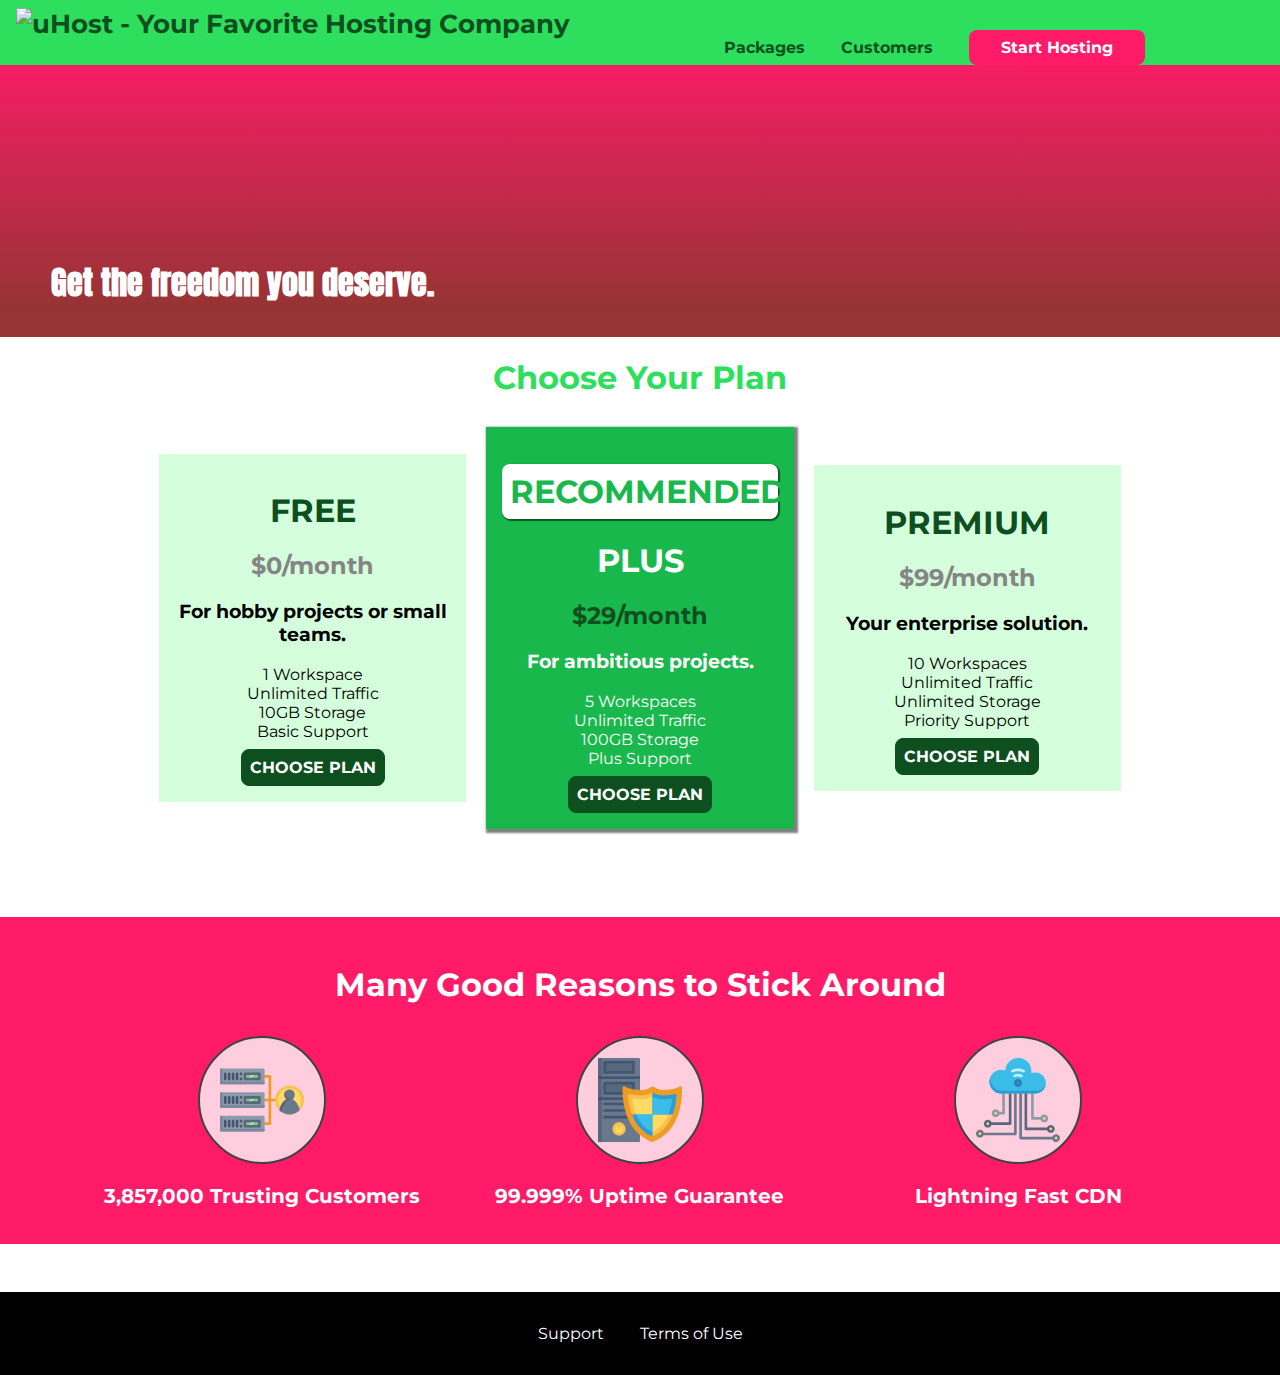
==== commit aa0ddd10: "133: Adding a Modal - -" ====
--- a/index.html
+++ b/index.html
@@ -12,6 +12,14 @@
 
 <body>
   <div class="backdrop"></div>
+
+  <div class="modal">
+    <h1 class="modal__title">Do you want to continue?</h1>
+    <div class="modal__actions">
+      <a href="start-hosting/index.html" class="modal__action">Yes!</a>
+      <button class="modal__action modal__action--negative" type="button">No!</button>
+    </div>
+  </div>
 
   <header class="main-header">
     <div>
--- a/shared.css
+++ b/shared.css
@@ -17,15 +17,15 @@
     left: 0;
     display: none;
     z-index: 100;
-    width: 100%;
-    height: 100%;
+    width: 100vw;
+    height: 100vh;
     background: rgba(0, 0, 0, 0.5);
 }
 
 .main-header {
     width: 100%;
     background: #2ddf5c;
-    padding: 8px 16px;
+    padding: 0.5rem 1rem;
     position: fixed;
     top: 0;
     left: 0;
@@ -41,7 +41,7 @@
     color: #0e4f1f;
     text-decoration: none;
     font-weight: bold;
-    font-size: 25px;
+    font-size: 1.6rem;
     height: 22px;
     display: inline-block;
 }
@@ -64,7 +64,7 @@
 
 .main-nav__item {
     display: inline-block;
-    margin: 0 16px;
+    margin: 0 1rem;
 }
 
 .main-nav__item > a {
@@ -83,8 +83,8 @@
 .main-nav__item--cta > a {
     color: white;
     background-color: #ff1b68;
-    padding: 8px 16px;
-    border-radius: 8px;
+    padding: 0.5rem 2rem;
+    border-radius: 0.5rem;
 }
 
 .main-nav__item--cta > a:hover,
@@ -96,8 +96,8 @@
 
 .main-footer {
     background: black;
-    padding: 32px;
-    margin-top: 48px;
+    padding: 2rem;
+    margin-top: 3rem;
 }
 
 .main-footer__links {
@@ -127,11 +127,11 @@
     color: white;
     font: inherit;
     border: 1.5px solid #0e4f1f;
-    padding: 8px;
-    border-radius: 8px; 
+    padding: 0.5rem;
+    border-radius: 0.5rem; 
     font-weight: bold;
     cursor: pointer;
-    margin-top: 8px;
+    margin-top: 0.5rem;
 }
 
 .button:hover,
--- a/main.css
+++ b/main.css
@@ -1,11 +1,55 @@
+.modal {
+    position: fixed;
+    display: none;
+    z-index: 200;
+    top: 20%;
+    left: 30%;
+    width: 40%;
+    background: white;
+    padding: 1rem;
+    border: 1px solid #ccc;
+    box-shadow: 1px 1px 1px rgba(0, 0, 0, 0.5);
+}
+
+.modal__title {
+    text-align: center;
+    margin: 0 0 1rem 0;
+}
+
+.modal__actions {
+    text-align: center;
+}
+
+.modal__action {
+    border: 1px solid #0e4f1f;
+    background: #0e4f1f;
+    text-decoration: none;
+    color: white;
+    font: inherit;
+    padding: 0.5rem 1rem;
+    cursor: pointer;
+}
+
+.modal__action:hover, .modal__action:active {
+    background: #2ddf5c;
+    border-color: #2ddf5c;
+}
+
+.modal__action--negative {
+    background: red;
+    border-color: red;
+}
+
+.modal__action--negative:hover, .modal__action--negative:active {
+    background: #ff5454;
+    border-color: #ff5454;
+}
+
 #product-overview {
-    background: 
-        linear-gradient(to top, rgba(80, 68, 18, 0.6) 10%, transparent), 
-        url("images/freedom.jpg") left 10% bottom 20% / cover no-repeat border-box,  
-        #ff1b68;
+    background: linear-gradient(to top, rgba(80, 68, 18, 0.6) 10%, transparent), url("images/freedom.jpg") left 10% top 30% / cover no-repeat border-box, #ff1b68;
     width: 100%;
-    height: 528px;
-    padding: 10px;
+    height: 33vh;
+    padding: 0.6rem;
     margin-top: 40px;
     position: relative;
 }
@@ -32,8 +76,8 @@
 .plan {
     background-color: #d5ffdc;
     text-align: center;
-    padding: 16px;
-    margin: 8px;
+    padding: 1rem;
+    margin: 0.5rem;
     display: inline-block;
     width: 30%;
     vertical-align: middle;
@@ -43,14 +87,14 @@
     background: #19b84c;
     color: white;
     box-shadow: 2px 2px 2px 2px rgba(0, 0, 0, 0.5);
-}   
+}
 
 .plan__annotation {
     background: white;
     color: #19b84c;
-    padding: 8px;
+    padding: 0.5rem;
     box-shadow: 1px 1px 1px 1px rgba(0, 0, 0, 0.5);
-    border-radius: 8px;
+    border-radius: 0.5rem;
 }
 
 .plan__title {
@@ -76,18 +120,18 @@
 }
 
 .plan__feature {
-    margin: 8px 0;
+    margin: 0, 5rem 0;
 }
 
 #key-features {
     background-color: #ff1b68;
-    margin-top: 80px;
-    padding: 16px;
+    margin-top: 5rem;
+    padding: 1rem;
 }
 
-#key-features > .section-title {
+#key-features>.section-title {
     color: white;
-    margin: 32px;
+    margin: 2rem;
 }
 
 .key-feature__list {
@@ -107,7 +151,7 @@
     text-align: center;
     font-weight: bold;
     color: white;
-    font-size: 20px;
+    font-size: 1.25rem;
 }
 
 .key-feature__image {
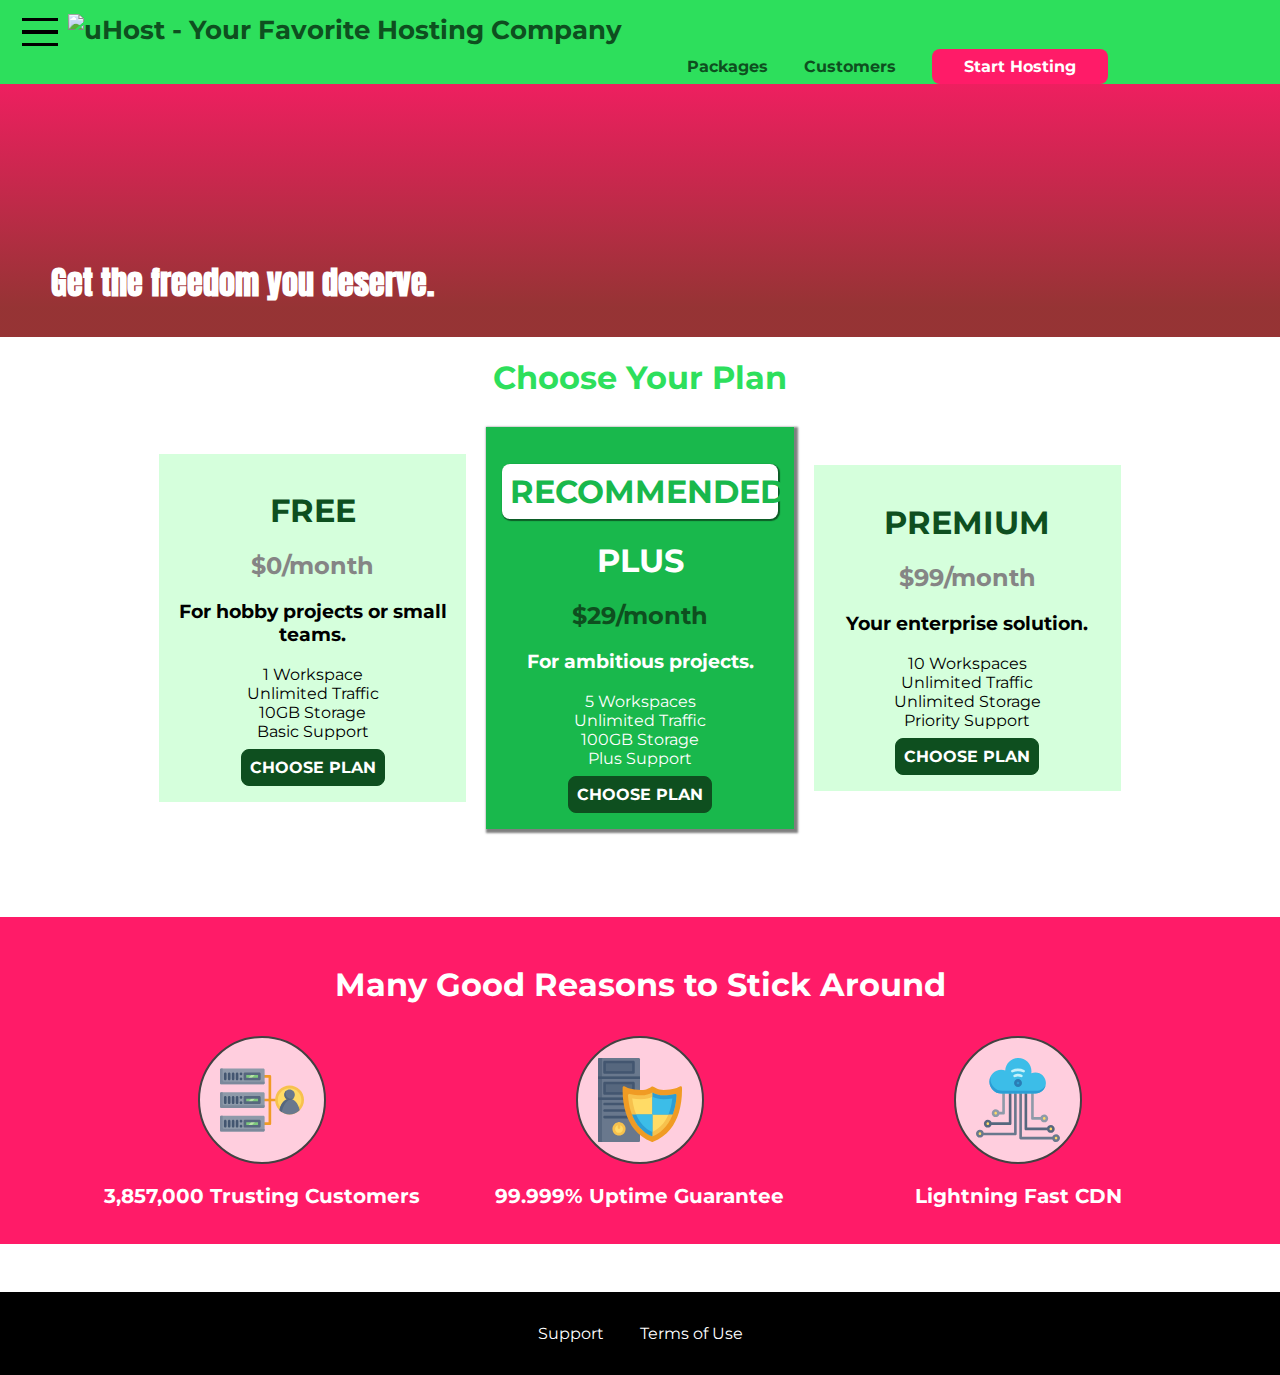
==== commit 7c86d17c: "136: Adding a Side Navigation Bar - mobile-menu -" ====
--- a/index.html
+++ b/index.html
@@ -23,6 +23,11 @@
 
   <header class="main-header">
     <div>
+      <button class="toggle-button">
+        <span class="toggle-button__bar"></span>
+        <span class="toggle-button__bar"></span>
+        <span class="toggle-button__bar"></span>
+      </button>
       <a href="index.html" class="main-header__brand">
         <img src="images/uhost-icon.png" alt="uHost - Your Favorite Hosting Company">
       </a>
@@ -41,6 +46,21 @@
       </ul>
     </nav>
   </header>
+
+
+  <nav class="mobile-nav">
+    <ul class="mobile-nav__items">
+      <li class="mobile-nav__item">
+        <a href="packages/index.html">Packages</a>
+      </li>
+      <li class="mobile-nav__item">
+        <a href="customers/index.html">Customers</a>
+      </li>
+      <li class="mobile-nav__item mobile-nav__item--cta">
+        <a href="start-hosting/index.html">Start Hosting</a>
+      </li>
+    </ul>
+  </nav>
 
   <main>
     <section id="product-overview">
@@ -306,6 +326,7 @@
       </ul>
     </nav>
   </footer>
+  <script src="shared.js"></script>
 </body>
 
 </html>--- a/shared.css
+++ b/shared.css
@@ -1,7 +1,6 @@
 @import url('https://fonts.googleapis.com/css2?family=Anton&display=swap');
 @import url('https://fonts.googleapis.com/css2?family=Montserrat&display=swap');
 @import url('https://fonts.googleapis.com/css2?family=Montserrat:wght@700&display=swap');
-
 * {
     box-sizing: border-box;
 }
@@ -32,9 +31,31 @@
     z-index: 1;
 }
 
-.main-header > div {
+.main-header>div {
     display: inline-block;
     vertical-align: middle;
+}
+
+.toggle-button {
+    width: 3rem;
+    background: transparent;
+    border: none;
+    cursor: pointer;
+    padding-top: 0;
+    padding-bottom: 0;
+    vertical-align: middle;
+}
+
+.toggle-button:focus {
+    outline: none;
+}
+
+.toggle-button__bar {
+    width: 100%;
+    height: 0.2rem;
+    background: black;
+    display: block;
+    margin: 0.6rem 0;
 }
 
 .main-header__brand {
@@ -42,8 +63,9 @@
     text-decoration: none;
     font-weight: bold;
     font-size: 1.6rem;
-    height: 22px;
+    height: 36px;
     display: inline-block;
+    vertical-align: middle;
 }
 
 .main-header__brand img {
@@ -53,7 +75,7 @@
 .main-nav {
     display: inline-block;
     text-align: right;
-    width: calc(100% - 103px);
+    width: calc(100% - 140px);
     vertical-align: middle;
 }
 
@@ -67,31 +89,57 @@
     margin: 0 1rem;
 }
 
-.main-nav__item > a {
+.main-nav__item>a, .mobile-nav__item>a {
     text-decoration: none;
     color: #0e4f1f;
     font-weight: bold;
     padding: 3px 0;
 }
 
-.main-nav__item > a:hover,
-.main-nav__item > a:active {
+.main-nav__item>a:hover, .main-nav__item>a:active {
     color: white;
     border-bottom: 5px solid white;
 }
 
-.main-nav__item--cta > a {
+.main-nav__item--cta>a, .mobile-nav__item--cta>a {
     color: white;
     background-color: #ff1b68;
     padding: 0.5rem 2rem;
     border-radius: 0.5rem;
 }
 
-.main-nav__item--cta > a:hover,
-.main-nav__item--cta > a:active {
+.main-nav__item--cta>a:hover, .main-nav__item--cta>a:active, .mobile-nav__item--cta>a:hover, .mobile-nav__item--cta>a:active {
     border-bottom: none;
     color: #ff1b68;
     background-color: white;
+}
+
+.mobile-nav {
+    display: none;
+    position: fixed;
+    z-index: 101;
+    top: 0;
+    left: 0;
+    background: white;
+    width: 80%;
+    height: 100vh;
+}
+
+.mobile-nav__items {
+    width: 90%;
+    height: 100%;
+    list-style: none;
+    margin: 10% auto;
+    padding: 0;
+    text-align: center;
+}
+
+.mobile-nav__item {
+    margin: 1rem 0;
+}
+
+.mobile-nav__item a {
+    font-size: 1.5rem;
 }
 
 .main-footer {
@@ -112,13 +160,12 @@
     margin: 0 16px;
 }
 
-.main-footer__link > a {
+.main-footer__link>a {
     color: white;
     text-decoration: none;
 }
 
-.main-footer__link > a:hover,
-.main-footer__link > a:active {
+.main-footer__link>a:hover, .main-footer__link>a:active {
     color: #ccc;
 }
 
@@ -128,14 +175,13 @@
     font: inherit;
     border: 1.5px solid #0e4f1f;
     padding: 0.5rem;
-    border-radius: 0.5rem; 
+    border-radius: 0.5rem;
     font-weight: bold;
     cursor: pointer;
     margin-top: 0.5rem;
 }
 
-.button:hover,
-.button:active {
+.button:hover, .button:active {
     background-color: white;
     color: #0e4f1f;
 }
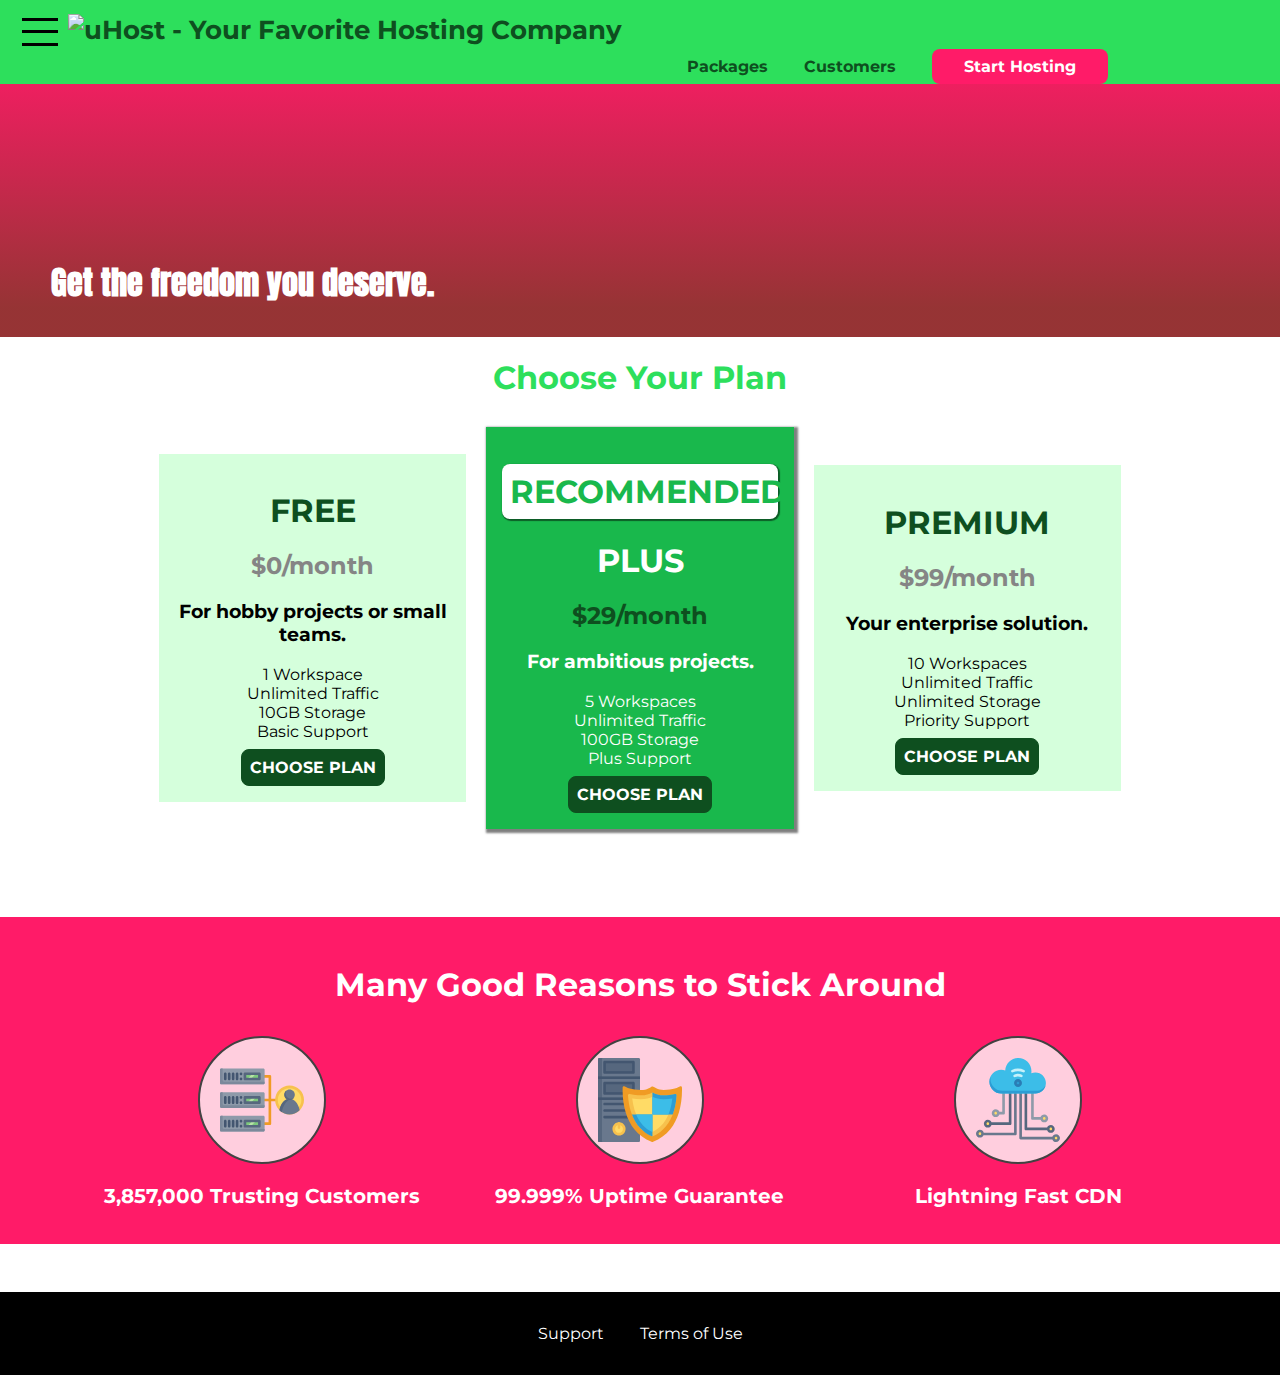
==== commit 56bdff46: "145: Understanding Hardware Pixels vs. Software Pixels - meta, viewport -" ====
--- a/index.html
+++ b/index.html
@@ -4,6 +4,7 @@
 <head>
   <meta charset="UTF-8">
   <meta http-equiv="X-UA-Compatible" content="ie=edge">
+  <meta name="viewport" content="width=device-width, initial-scale=1.0">
   <title>uHost</title>
   <link rel="shortcut icon" href="favicon.png">
   <link rel="stylesheet" href="shared.css">
--- a/shared.css
+++ b/shared.css
@@ -8,6 +8,53 @@
 body {
     font-family: 'Montserrat', sans-serif;
     margin: 0;
+}
+
+.modal {
+    position: fixed;
+    display: none;
+    z-index: 200;
+    top: 20%;
+    left: 30%;
+    width: 40%;
+    background: white;
+    padding: 1rem;
+    border: 1px solid #ccc;
+    box-shadow: 1px 1px 1px rgba(0, 0, 0, 0.5);
+}
+
+.modal__title {
+    text-align: center;
+    margin: 0 0 1rem 0;
+}
+
+.modal__actions {
+    text-align: center;
+}
+
+.modal__action {
+    border: 1px solid #0e4f1f;
+    background: #0e4f1f;
+    text-decoration: none;
+    color: white;
+    font: inherit;
+    padding: 0.5rem 1rem;
+    cursor: pointer;
+}
+
+.modal__action:hover, .modal__action:active {
+    background: #2ddf5c;
+    border-color: #2ddf5c;
+}
+
+.modal__action--negative {
+    background: red;
+    border-color: red;
+}
+
+.modal__action--negative:hover, .modal__action--negative:active {
+    background: #ff5454;
+    border-color: #ff5454;
 }
 
 .backdrop {
@@ -52,7 +99,7 @@
 
 .toggle-button__bar {
     width: 100%;
-    height: 0.2rem;
+    height: 3px;
     background: black;
     display: block;
     margin: 0.6rem 0;
@@ -189,3 +236,7 @@
 .button:focus {
     outline: none;
 }
+
+.open {
+    display: block !important;
+}--- a/main.css
+++ b/main.css
@@ -1,50 +1,3 @@
-.modal {
-    position: fixed;
-    display: none;
-    z-index: 200;
-    top: 20%;
-    left: 30%;
-    width: 40%;
-    background: white;
-    padding: 1rem;
-    border: 1px solid #ccc;
-    box-shadow: 1px 1px 1px rgba(0, 0, 0, 0.5);
-}
-
-.modal__title {
-    text-align: center;
-    margin: 0 0 1rem 0;
-}
-
-.modal__actions {
-    text-align: center;
-}
-
-.modal__action {
-    border: 1px solid #0e4f1f;
-    background: #0e4f1f;
-    text-decoration: none;
-    color: white;
-    font: inherit;
-    padding: 0.5rem 1rem;
-    cursor: pointer;
-}
-
-.modal__action:hover, .modal__action:active {
-    background: #2ddf5c;
-    border-color: #2ddf5c;
-}
-
-.modal__action--negative {
-    background: red;
-    border-color: red;
-}
-
-.modal__action--negative:hover, .modal__action--negative:active {
-    background: #ff5454;
-    border-color: #ff5454;
-}
-
 #product-overview {
     background: linear-gradient(to top, rgba(80, 68, 18, 0.6) 10%, transparent), url("images/freedom.jpg") left 10% top 30% / cover no-repeat border-box, #ff1b68;
     width: 100%;
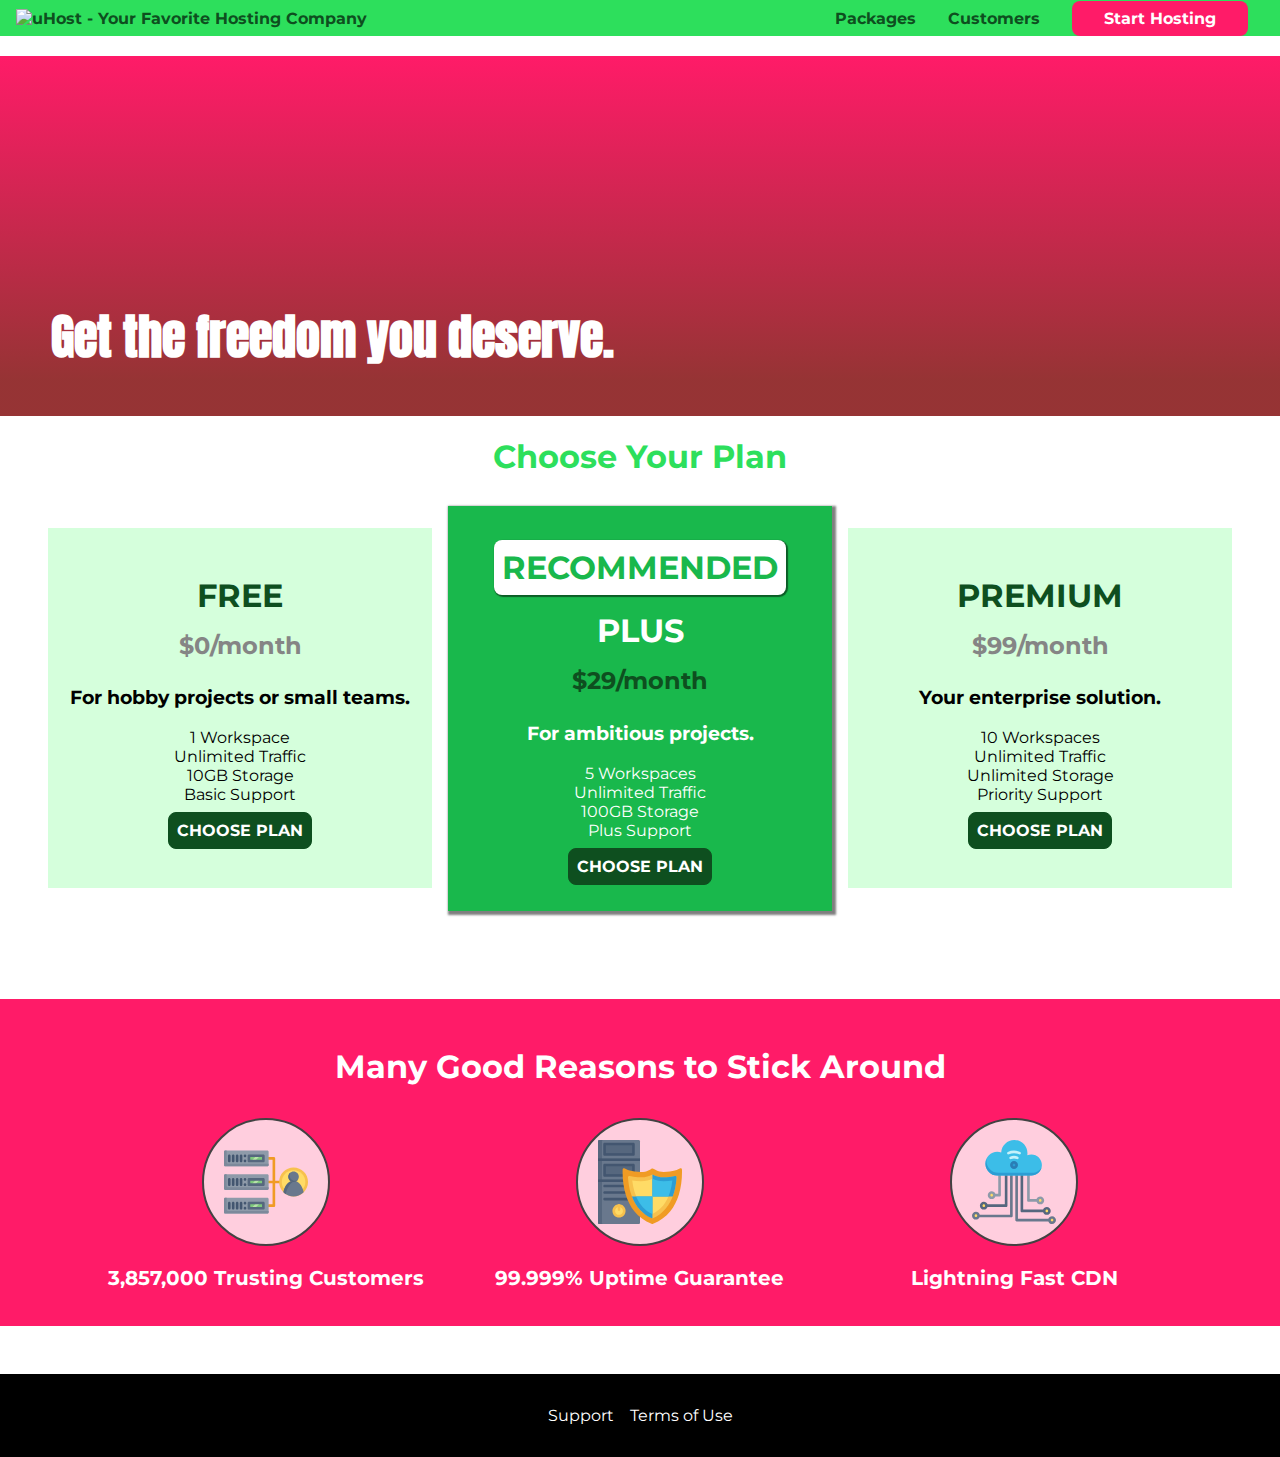
==== commit a4dc1cc1: "206: Adding Flexbox to the Customers Page - -" ====
--- a/index.html
+++ b/index.html
@@ -80,7 +80,7 @@
             <li class="plan__feature">10GB Storage</li>
             <li class="plan__feature">Basic Support</li>
           </ul>
-          <div>
+          <div class="button-container">
             <button class="button">CHOOSE PLAN</button>
           </div>
         </article>
@@ -95,7 +95,7 @@
             <li class="plan__feature">100GB Storage</li>
             <li class="plan__feature">Plus Support</li>
           </ul>
-          <div>
+          <div class="button-container">
             <button class="button">CHOOSE PLAN</button>
           </div>
         </article>
@@ -109,7 +109,7 @@
             <li class="plan__feature">Unlimited Storage</li>
             <li class="plan__feature">Priority Support</li>
           </ul>
-          <div>
+          <div class="button-container">
             <button class="button">CHOOSE PLAN</button>
           </div>
         </article>
--- a/shared.css
+++ b/shared.css
@@ -8,6 +8,11 @@
 body {
     font-family: 'Montserrat', sans-serif;
     margin: 0;
+}
+
+main {
+    margin-top: 3.5rem;
+    min-height: calc(100vh - 3.5rem - 8rem);
 }
 
 .modal {
@@ -76,11 +81,9 @@
     top: 0;
     left: 0;
     z-index: 1;
-}
-
-.main-header>div {
-    display: inline-block;
-    vertical-align: middle;
+    display: flex;
+    align-items: center;
+    justify-content: space-between;
 }
 
 .toggle-button {
@@ -93,6 +96,13 @@
     vertical-align: middle;
 }
 
+@media (min-width: 40rem) {
+    .toggle-button {
+        display: none;
+    }
+    
+}
+
 .toggle-button:focus {
     outline: none;
 }
@@ -109,30 +119,31 @@
     color: #0e4f1f;
     text-decoration: none;
     font-weight: bold;
-    font-size: 1.6rem;
-    height: 36px;
     display: inline-block;
     vertical-align: middle;
 }
 
 .main-header__brand img {
-    height: 100%;
+    height: 2.5rem;
 }
 
 .main-nav {
-    display: inline-block;
-    text-align: right;
-    width: calc(100% - 140px);
-    vertical-align: middle;
+    display: none;
+}
+
+@media (min-width: 40rem) {
+    .main-nav {
+        display: flex;
+    }
 }
 
 .main-nav__items {
     margin: 0;
     list-style: none;
+    display: flex;
 }
 
 .main-nav__item {
-    display: inline-block;
     margin: 0 1rem;
 }
 
@@ -173,12 +184,14 @@
 }
 
 .mobile-nav__items {
-    width: 90%;
-    height: 100%;
+    height: 100vh;
     list-style: none;
-    margin: 10% auto;
     padding: 0;
-    text-align: center;
+    margin: 0 auto;
+    display: flex;
+    flex-direction: column;
+    justify-content: center;
+    align-items: center;
 }
 
 .mobile-nav__item {
@@ -186,7 +199,13 @@
 }
 
 .mobile-nav__item a {
-    font-size: 1.5rem;
+    font-size: 1rem;
+}
+
+@media (min-width: 340px) {
+    .mobile-nav__item a {
+        font-size: 1.5rem;
+    }
 }
 
 .main-footer {
@@ -196,15 +215,28 @@
 }
 
 .main-footer__links {
-    text-align: center;
     list-style: none;
     margin: 0;
     padding: 0;
+    display: flex;
+    flex-direction: column;
+    align-items: center;
 }
 
 .main-footer__link {
-    display: inline-block;
-    margin: 0 16px;
+    margin: 0.5rem 0;
+}
+
+@media (min-width: 40rem) {
+    .main-footer__link {
+        margin: 0 0.5em;
+    }
+
+    .main-footer__links {
+        flex-direction: row;
+        align-items: center;
+        justify-content: center;
+    }
 }
 
 .main-footer__link>a {
@@ -228,7 +260,14 @@
     margin-top: 0.5rem;
 }
 
-.button:hover, .button:active {
+.button[disabled] {
+    cursor: not-allowed;
+    border: #a1a1a1;
+    background: #ccc;
+    color: #a1a1a1;    
+}
+
+.button:hover:not([disabled]), .button:active {
     background-color: white;
     color: #0e4f1f;
 }
@@ -239,4 +278,4 @@
 
 .open {
     display: block !important;
-}+}
--- a/main.css
+++ b/main.css
@@ -1,9 +1,8 @@
 #product-overview {
-    background: linear-gradient(to top, rgba(80, 68, 18, 0.6) 10%, transparent), url("images/freedom.jpg") left 10% top 30% / cover no-repeat border-box, #ff1b68;
+    background: linear-gradient(to top, rgba(80, 68, 18, 0.6) 10%, transparent), url("images/freedom.jpg") center / cover no-repeat border-box, #ff1b68;
     width: 100%;
     height: 33vh;
     padding: 0.6rem;
-    margin-top: 40px;
     position: relative;
 }
 
@@ -18,28 +17,31 @@
     position: absolute;
     bottom: 3%;
     left: 4%;
+    font-size: 1.6rem;
 }
 
-.plan__list {
-    width: 80%;
-    margin: auto;
-    text-align: center;
+@media (min-width: 40rem) and (min-height: 40rem) {
+    #product-overview {
+        height: 40vh;
+        background-position: 50% 25%;
+    }
+
+    #product-overview h1 {
+        font-size: 3rem;
+    }
 }
 
 .plan {
     background-color: #d5ffdc;
     text-align: center;
     padding: 1rem;
-    margin: 0.5rem;
-    display: inline-block;
-    width: 30%;
-    vertical-align: middle;
+    margin: 0.5rem 0;
+    width: 100%;
 }
 
 .plan--highlighted {
     background: #19b84c;
     color: white;
-    box-shadow: 2px 2px 2px 2px rgba(0, 0, 0, 0.5);
 }
 
 .plan__annotation {
@@ -48,14 +50,17 @@
     padding: 0.5rem;
     box-shadow: 1px 1px 1px 1px rgba(0, 0, 0, 0.5);
     border-radius: 0.5rem;
+    margin: 0.5rem 0;
 }
 
 .plan__title {
     color: #0e4f1f;
+    margin: 0.5rem 0;
 }
 
 .plan__price {
     color: #858585;
+    margin: 0.5rem 0;
 }
 
 .plan--highlighted .plan__title {
@@ -76,6 +81,33 @@
     margin: 0, 5rem 0;
 }
 
+@media (min-width: 40rem) {
+    .plan {
+        width: 30%;
+        margin: 0.5rem;
+        min-width: 210px;
+        max-width: 400px;
+        height: 40vh;
+        display: flex;
+        flex-direction: column;
+        justify-content: center;
+        align-items: center;
+    }
+
+    .plan__list {
+        text-align: center;
+        display: flex;
+        justify-content: center;
+        align-items: center;
+        align-content: space-between;
+    }
+
+    .plan--highlighted {
+        box-shadow: 2px 2px 2px 2px rgba(0, 0, 0, 0.5);
+        height: 45vh;
+    }
+}
+
 #key-features {
     background-color: #ff1b68;
     margin-top: 5rem;
@@ -92,12 +124,12 @@
     margin: 0;
     padding: 0;
     text-align: center;
+    display: flex;
+    justify-content: center;
 }
 
 .key-feature {
-    display: inline-block;
-    width: 30%;
-    vertical-align: top;
+    width: 100%;
 }
 
 .key-feature__description {
@@ -116,3 +148,12 @@
     margin: auto;
     padding: 20px;
 }
+
+@media (min-width: 40rem) {
+    .key-feature {
+        width: 30%;
+        vertical-align: top;
+        min-width: 210px;
+        max-width: 400px;
+    }
+}
